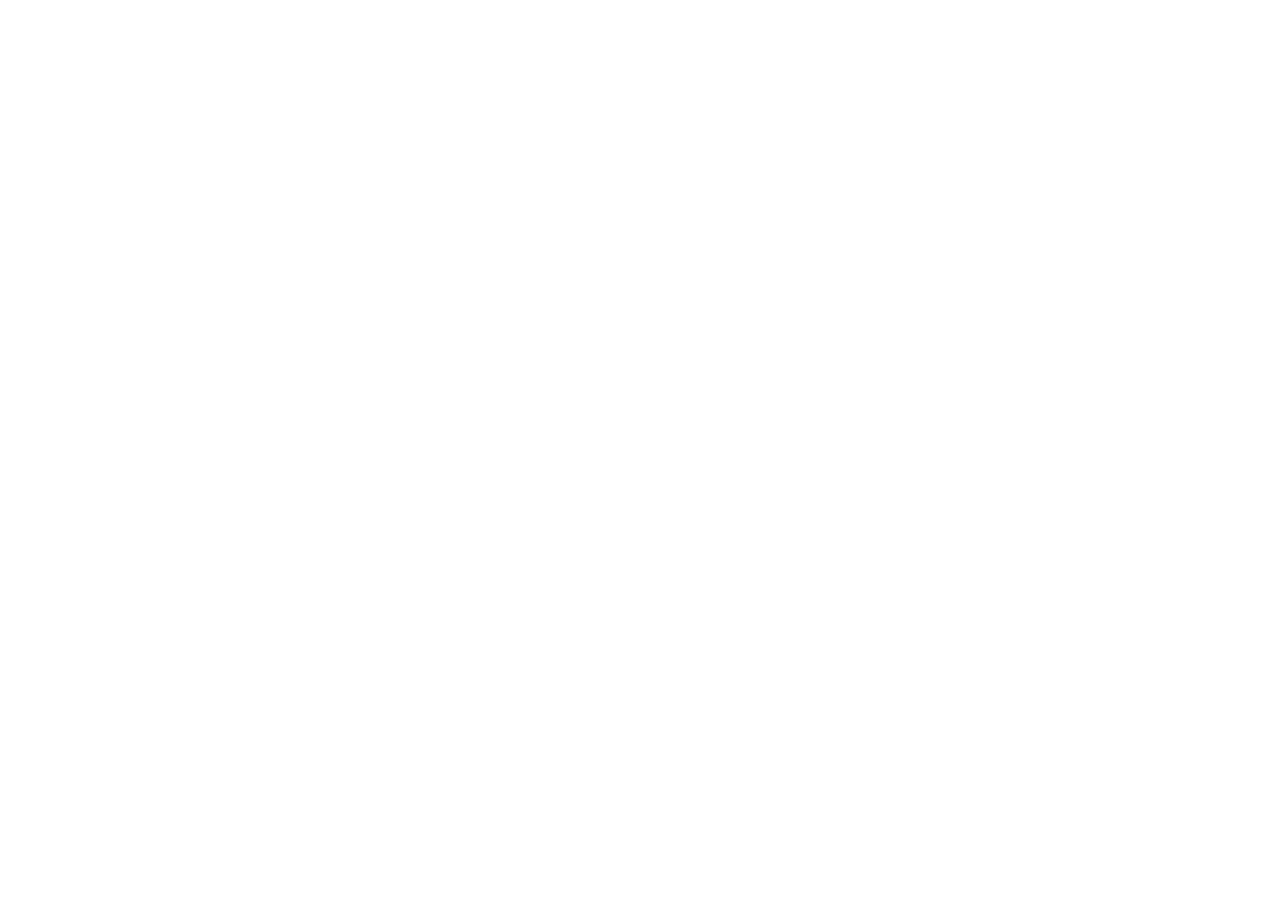
==== index.html @ b5133a0b "set up ready" ====
<!DOCTYPE html>
<html lang="en">
<head>
    <meta charset="UTF-8">
    <meta name="viewport" content="width=device-width, initial-scale=1.0">
    
    <title>Dream Guitarist</title>
</head>
<body>
    <header>

    </header>
</body>
</html>
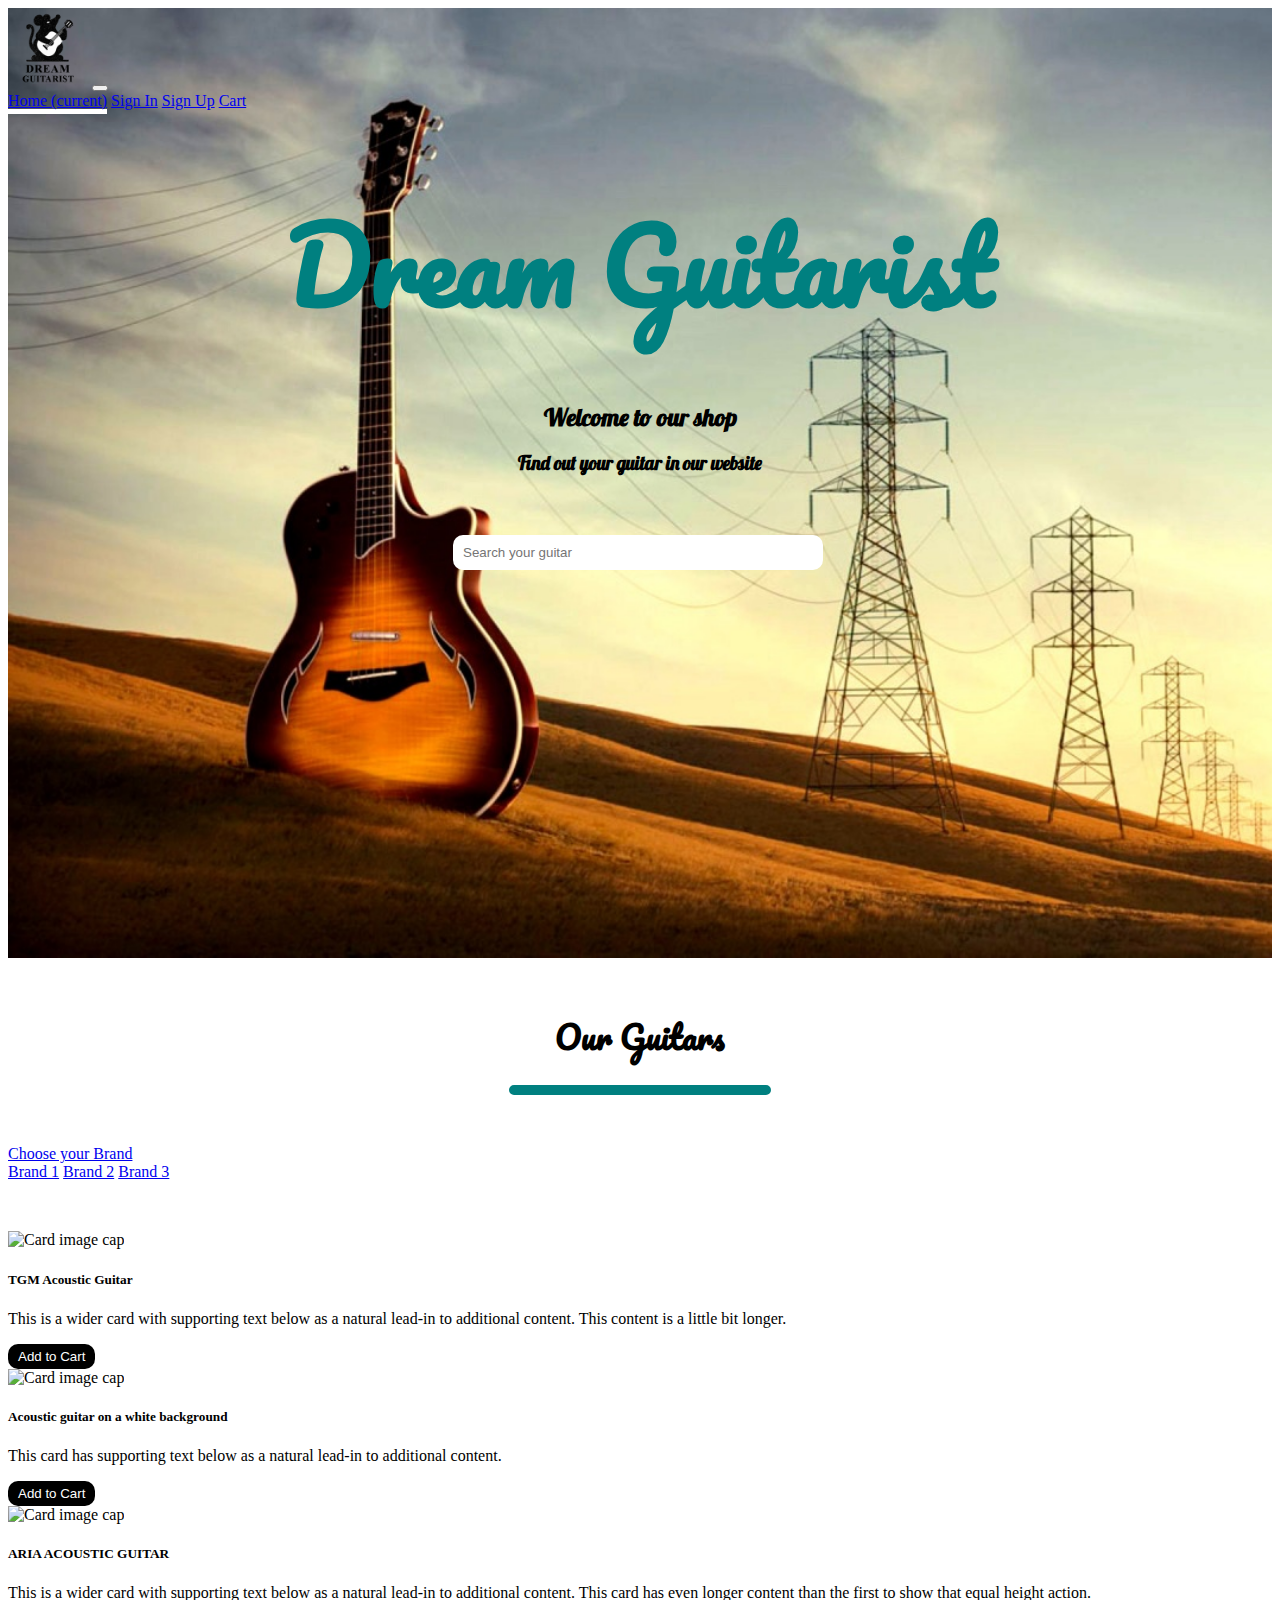
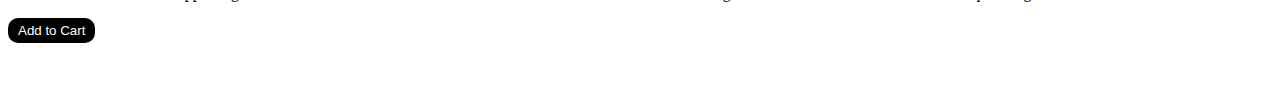
==== commit cfe40f2c: "Merge pull request #3 from rokydas/master" ====
--- a/index.html
+++ b/index.html
@@ -1,14 +1,116 @@
 <!DOCTYPE html>
 <html lang="en">
+
 <head>
     <meta charset="UTF-8">
     <meta name="viewport" content="width=device-width, initial-scale=1.0">
-    
+    <link rel="shortcut icon" href="images/logo.png" type="image/x-icon">
+    <link href="https://fonts.googleapis.com/css2?family=Pacifico&display=swap" rel="stylesheet">
+    <link href="https://fonts.googleapis.com/css2?family=Lobster&display=swap" rel="stylesheet">
+    <link rel="stylesheet" href="https://stackpath.bootstrapcdn.com/bootstrap/4.5.0/css/bootstrap.min.css"
+        integrity="sha384-9aIt2nRpC12Uk9gS9baDl411NQApFmC26EwAOH8WgZl5MYYxFfc+NcPb1dKGj7Sk" crossorigin="anonymous">
+    <link rel="stylesheet" href="styles/index.css">
     <title>Dream Guitarist</title>
 </head>
+
 <body>
     <header>
+        <section class="container">
+            <nav class="navbar navbar-expand-lg navbar-dark">
+                <a class="navbar-brand" href="#"><img src="images/logo.png" alt=""></a>
+                <button class="navbar-toggler" type="button" data-toggle="collapse" data-target="#navbarNavAltMarkup"
+                    aria-controls="navbarNavAltMarkup" aria-expanded="false" aria-label="Toggle navigation">
+                    <span class="navbar-toggler-icon"></span>
+                </button>
+                <div class="collapse navbar-collapse" id="navbarNavAltMarkup">
+                    <div class="navbar-nav ml-auto">
+                        <a class="nav-item nav-link active navbar-active" href="index.html">Home <span
+                                class="sr-only">(current)</span></a>
+                        <a class="nav-item nav-link active" href="signin.html">Sign In</a>
+                        <a class="nav-item nav-link active" href="signup.html">Sign Up</a>
+                        <a class="nav-item nav-link active" href="cart.html">Cart</a>
+                    </div>
+                </div>
+            </nav>
+            <div class="heading">
+                <h1>Dream Guitarist</h1>
+                <h2>Welcome to our shop</h2>
+                <h3>Find out your guitar in our website</h3>
+                <input class="search-guitar" type="text" placeholder="Search your guitar">
+                <img src="images/search.jpg" alt="">
+            </div>
+        </section>
+    </header>
+    <section class="container">
+        <h1 class="guitar-heading">Our Guitars</h1>
+        <hr class="hori-row">
+        <div class="category">
+            <div class="dropdown show">
+                <a class="btn btn-secondary dropdown-toggle" href="#" role="button" id="dropdownMenuLink"
+                    data-toggle="dropdown" aria-haspopup="true" aria-expanded="false">
+                    Choose your Brand
+                </a>
+                <div class="dropdown-menu" aria-labelledby="dropdownMenuLink">
+                    <a class="dropdown-item" href="#">Brand 1</a>
+                    <a class="dropdown-item" href="#">Brand 2</a>
+                    <a class="dropdown-item" href="#">Brand 3</a>
+                </div>
+            </div>
+        </div>
+        <div class="guitar-card">
+            <div class="card-deck">
+                <div class="card">
+                    <img class="card-img-top guitar-img" src="images/guitars/pic-1.jpg" alt="Card image cap">
+                    <div class="card-body">
+                        <h5 class="card-title">TGM Acoustic Guitar</h5>
+                        <p class="card-text">This is a wider card with supporting text below as a natural lead-in to
+                            additional content. This content is a little bit longer.</p>
+                    </div>
+                    <div class="card-footer">
+                        <button class="custom-button">Add to Cart</button>
+                    </div>
+                </div>
+                <div class="card">
+                    <img class="card-img-top guitar-img" src="images/guitars/pic-2.jpg" alt="Card image cap">
+                    <div class="card-body">
+                        <h5 class="card-title">Acoustic guitar on a white background</h5>
+                        <p class="card-text">This card has supporting text below as a natural lead-in to additional
+                            content.</p>
+                    </div>
+                    <div class="card-footer">
+                        <button class="custom-button">Add to Cart</button>
+                    </div>
+                </div>
+                <div class="card">
+                    <img class="card-img-top guitar-img" src="images/guitars/pic-3.jpg" alt="Card image cap">
+                    <div class="card-body">
+                        <h5 class="card-title">ARIA ACOUSTIC GUITAR</h5>
+                        <p class="card-text">This is a wider card with supporting text below as a natural lead-in to
+                            additional content. This card has even longer content than the first to show that equal
+                            height action.</p>
+                    </div>
+                    <div class="card-footer">
+                        <button class="custom-button">Add to Cart</button>
+                    </div>
+                </div>
+            </div>
+        </div>
+    </section>
 
-    </header>
+
+
+
+
+
+    <script src="https://code.jquery.com/jquery-3.5.1.slim.min.js"
+        integrity="sha384-DfXdz2htPH0lsSSs5nCTpuj/zy4C+OGpamoFVy38MVBnE+IbbVYUew+OrCXaRkfj"
+        crossorigin="anonymous"></script>
+    <script src="https://cdn.jsdelivr.net/npm/popper.js@1.16.0/dist/umd/popper.min.js"
+        integrity="sha384-Q6E9RHvbIyZFJoft+2mJbHaEWldlvI9IOYy5n3zV9zzTtmI3UksdQRVvoxMfooAo"
+        crossorigin="anonymous"></script>
+    <script src="https://stackpath.bootstrapcdn.com/bootstrap/4.5.0/js/bootstrap.min.js"
+        integrity="sha384-OgVRvuATP1z7JjHLkuOU7Xw704+h835Lr+6QL9UvYjZE3Ipu6Tp75j7Bh/kR0JKI"
+        crossorigin="anonymous"></script>
 </body>
+
 </html>--- a/styles/index.css
+++ b/styles/index.css
@@ -0,0 +1,76 @@
+header{
+    background-image: url('../background.jpg');
+    background-repeat: no-repeat;
+    background-size: cover;
+    height: 950px;
+}
+
+.navbar-brand img{
+    width: 80px;
+}
+
+.heading{
+    margin-top: 50px;
+    text-align: center;
+}
+
+.heading h1{
+    font-size: 100px;
+    color: teal;
+    font-family: 'Pacifico', cursive;
+    margin-bottom: 50px;
+}
+
+.heading h2, .heading h3{
+    font-family: 'Lobster', cursive;
+    margin-bottom: 10px;
+}
+
+.navbar-active{
+    border-bottom: 5px solid white;
+}
+
+.guitar-card{
+    margin-bottom: 50px;
+}
+
+.guitar-img{
+    height: 300px;
+}
+
+.search-guitar{
+    padding: 10px 10px;
+    border-radius: 10px;
+    border: none;
+    width: 350px;
+    margin-top: 50px;
+}
+
+.heading img{
+    width: 30px;
+}
+
+.custom-button{
+    color: white;
+    background-color: black;
+    border: none;
+    border-radius: 10px;
+    padding: 5px 10px;
+}
+
+.guitar-heading{
+    font-family: 'Pacifico', cursive;
+    text-align: center;
+    margin-top: 50px;
+}
+
+.hori-row{
+    width: 20%;
+    border: 5px solid teal;
+    border-radius: 20px;
+    margin-bottom: 50px;
+}
+
+.category{
+    margin-bottom: 50px;
+}